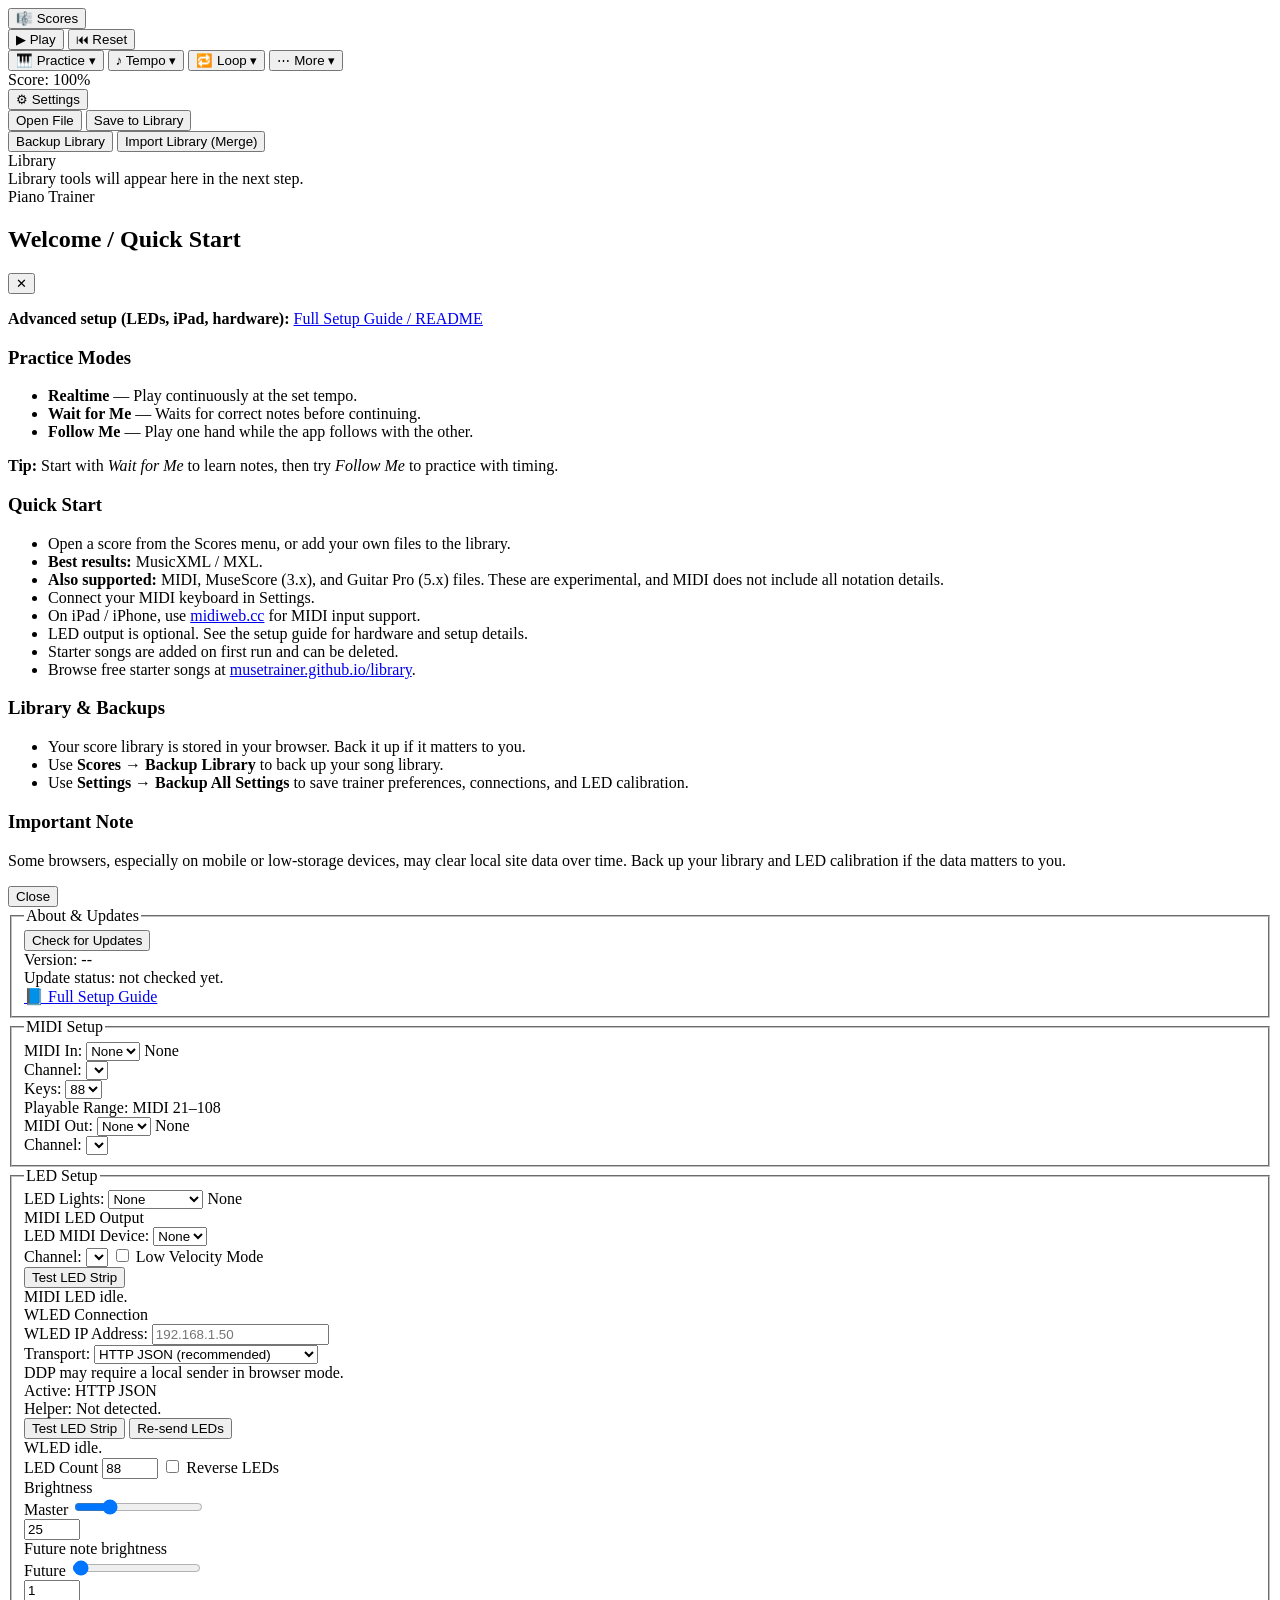
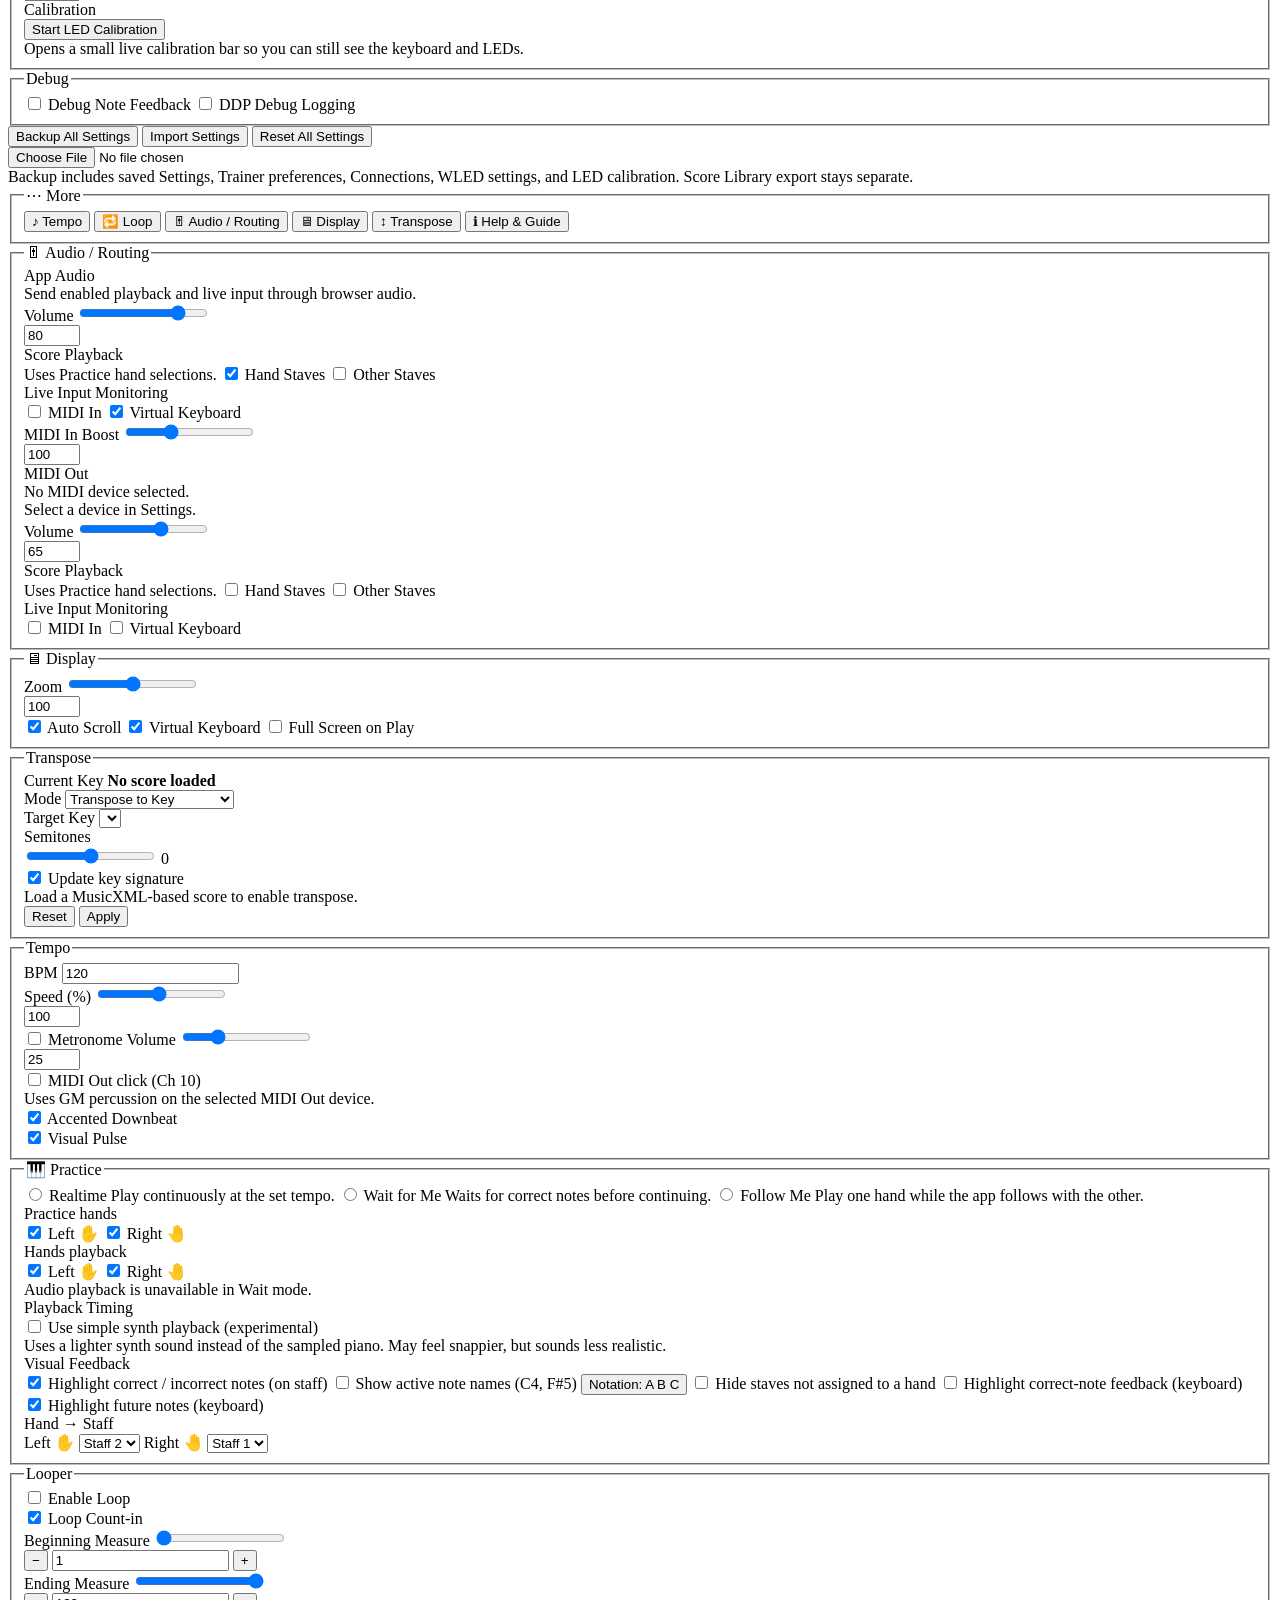
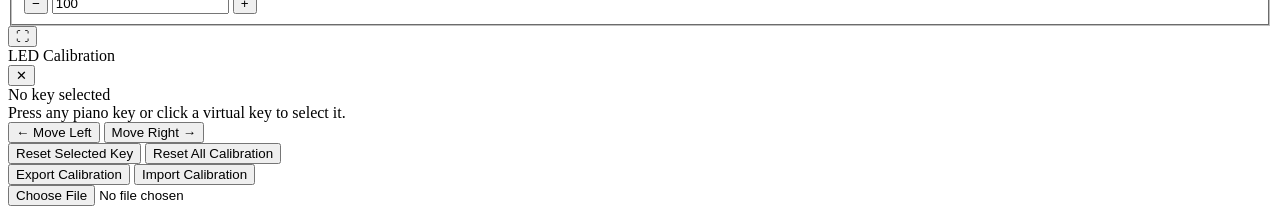
==== index.html @ 51ddfdb7 "Add note-name labels & assigned-staves visibility Adds optional active note-name labels and a notati" ====
<!DOCTYPE html>
<html lang="en">
<head>
    <meta charset="UTF-8">
    <meta name="viewport" content="width=device-width, initial-scale=1.0">
    <meta http-equiv="Cache-Control" content="no-cache, no-store, must-revalidate">
    <meta http-equiv="Pragma" content="no-cache">
    <meta http-equiv="Expires" content="0">
    <title>Piano Trainer Studio</title>

    <meta name="theme-color" content="#05070d">
    <meta name="apple-mobile-web-app-capable" content="yes">
    <meta name="apple-mobile-web-app-title" content="Piano Trainer Studio">
    <link rel="icon" type="image/x-icon" href="assets/icons/favicon.ico">
    <link rel="icon" type="image/png" sizes="32x32" href="assets/icons/favicon-32x32.png">
    <link rel="icon" type="image/png" sizes="16x16" href="assets/icons/favicon-16x16.png">
    <link rel="apple-touch-icon" sizes="180x180" href="assets/icons/apple-touch-icon.png">
    <link rel="manifest" href="site.webmanifest">

    <script>
        (function () {
            const FALLBACK_ASSET_VERSION = '1.2.4';
            const OVERRIDE_KEY = 'pt_assetVersionOverride';
            const VERSION_JSON_PATH = 'version.json';
            let assetVersion = FALLBACK_ASSET_VERSION;
            let versionManifest = null;

            function compareSemverLoose(a, b) {
                const parse = (value) => String(value || '')
                    .trim()
                    .replace(/^[^\d]*/, '')
                    .split(/[\.-]/)
                    .map(part => {
                        const n = Number(part);
                        return Number.isFinite(n) ? n : 0;
                    });
                const aa = parse(a);
                const bb = parse(b);
                const len = Math.max(aa.length, bb.length, 3);
                for (let i = 0; i < len; i++) {
                    const av = aa[i] || 0;
                    const bv = bb[i] || 0;
                    if (av > bv) return 1;
                    if (av < bv) return -1;
                }
                return 0;
            }

            function pickNewestVersion() {
                const candidates = Array.prototype.slice.call(arguments)
                    .map(value => String(value || '').trim())
                    .filter(Boolean);
                if (!candidates.length) return FALLBACK_ASSET_VERSION;
                return candidates.reduce((latest, candidate) => {
                    if (!latest) return candidate;
                    return compareSemverLoose(candidate, latest) > 0 ? candidate : latest;
                }, '');
            }

            let requestedVersion = '';
            let storedVersion = '';
            try {
                const url = new URL(window.location.href);
                requestedVersion = String(url.searchParams.get('appv') || '').trim();
                storedVersion = String(localStorage.getItem(OVERRIDE_KEY) || '').trim();
                assetVersion = pickNewestVersion(assetVersion, requestedVersion, storedVersion);
            } catch (_) {}

            try {
                const request = new XMLHttpRequest();
                const cacheBustedPath = VERSION_JSON_PATH + '?t=' + Date.now();
                request.open('GET', cacheBustedPath, false);
                request.setRequestHeader('Cache-Control', 'no-cache, no-store, must-revalidate');
                request.setRequestHeader('Pragma', 'no-cache');
                request.send(null);

                if (request.status >= 200 && request.status < 300) {
                    versionManifest = JSON.parse(request.responseText || '{}');
                    const jsonVersion = String(versionManifest.version || '').trim();
                    assetVersion = pickNewestVersion(assetVersion, jsonVersion);
                }
            } catch (_) {}

            window.__PT_APP_MANIFEST__ = versionManifest || {};
            window.__PT_ASSET_VERSION__ = assetVersion;

            function writeStyle(href) {
                document.write('<link rel="stylesheet" href="' + href + '?v=' + encodeURIComponent(assetVersion) + '">');
            }

            function writeScript(src) {
                document.write('<script src="' + src + '?v=' + encodeURIComponent(assetVersion) + '"><\/script>');
            }

            writeStyle('style.css');
            writeScript('assets/js/Tone.js');
            writeScript('assets/js/opensheetmusicdisplay.min.js');
        })();
    </script>
</head>
<body>

    <nav id="static-menu">
        <div class="menu-left">
            <button id="btn-scores">🎼 Scores</button>
            <input type="file" id="score-import-input" accept=".musicxml,.xml,.mxl,.mid,.midi,.mscz,.mscx,.gp,.gp3,.gp4,.gp5,.gpx,.gtp,.ptb" multiple style="display:none;">
            <input type="file" id="library-backup-input" accept=".json,application/json" style="display:none;">
            <input type="file" id="file-input" accept=".musicxml,.xml,.mxl,.mid,.midi,.mscz,.mscx,.gp,.gp3,.gp4,.gp5,.gpx,.gtp,.ptb" style="display:none;">
        </div>

        <div class="menu-center">
            <div class="menu-group transport-group">
                <button id="btn-play">▶ Play</button>
                <button id="btn-reset">⏮ Reset</button>
            </div>

            <div class="menu-separator" aria-hidden="true"></div>

            <div class="menu-group toolbar-popup-launchers">
                <button id="btn-practice">🎹 Practice ▾</button>
                <button id="btn-tempo" class="collapse-to-more">♪ Tempo ▾</button>
                <button id="btn-looper" class="collapse-to-more">🔁 Loop ▾</button>
                <button id="btn-more">⋯ More ▾</button>
            </div>

            <div class="menu-separator" aria-hidden="true"></div>

            <div class="menu-group score-display">
                Score: <span id="live-score">100%</span>
            </div>
        </div>

        <div class="menu-right">
            <button id="btn-options">⚙ Settings</button>
        </div>
    </nav>



    <div id="scores-panel" class="scores-drawer popup-surface hidden">
        <div class="scores-drawer-inner">
            <div class="scores-drawer-header">
                
            </div>

            <div class="scores-drawer-body">
                <div class="scores-section scores-actions">
                    <div class="scores-section-label"></div>
                    <div class="scores-action-toolbar">
                        <div class="scores-action-group scores-action-group-current">
                            <button type="button" id="btn-scores-open-file">Open File</button>
                            <button type="button" id="btn-scores-save-current">Save to Library</button>
                        </div>
                        <div class="scores-action-group scores-action-group-library">
                            <button type="button" id="btn-scores-export-library">Backup Library</button>
                            <button type="button" id="btn-scores-import-library">Import Library (Merge)</button>
                        </div>
                    </div>
                </div>

                <div class="scores-section scores-library">
                    <div class="scores-section-label">Library</div>
                    <div id="scores-library-list" class="scores-list-box scores-library-list">
                        <div class="scores-empty-state">Library tools will appear here in the next step.</div>
                    </div>
                </div>
            </div>

        </div>
    </div>


    <div id="help-overlay" class="popup-surface hidden">
        <div class="info-panel info-panel-help">
            <div class="info-panel-header">
                <div>
                    <div class="info-panel-kicker">Piano Trainer</div>
                    <h2>Welcome / Quick Start</h2>
                </div>
                <button type="button" id="btn-help-close" class="info-panel-close" aria-label="Close help">✕</button>
            </div>

            <div class="info-panel-body">
                <section class="info-panel-section">
                    <p><strong>Advanced setup (LEDs, iPad, hardware):</strong> <a href="README.html" target="_blank" rel="noopener noreferrer">Full Setup Guide / README</a></p>
                </section>

                <section class="info-panel-section">
                    <h3>Practice Modes</h3>
                    <ul>
                        <li><strong>Realtime</strong> — Play continuously at the set tempo.</li>
                        <li><strong>Wait for Me</strong> — Waits for correct notes before continuing.</li>
                        <li><strong>Follow Me</strong> — Play one hand while the app follows with the other.</li>
                    </ul>
                    <p><strong>Tip:</strong> Start with <em>Wait for Me</em> to learn notes, then try <em>Follow Me</em> to practice with timing.</p>
                </section>

                <section class="info-panel-section">
                    <h3>Quick Start</h3>
                    <ul>
                        <li>Open a score from the Scores menu, or add your own files to the library.</li>
                        <li><strong>Best results:</strong> MusicXML / MXL.</li>
                        <li><strong>Also supported:</strong> MIDI, MuseScore (3.x), and Guitar Pro (5.x) files. These are experimental, and MIDI does not include all notation details.</li>
                        <li>Connect your MIDI keyboard in Settings.</li>
                        <li>On iPad / iPhone, use <a href="https://midiweb.cc" target="_blank" rel="noopener noreferrer">midiweb.cc</a> for MIDI input support.</li>
                        <li>LED output is optional. See the setup guide for hardware and setup details.</li>
                        <li>Starter songs are added on first run and can be deleted.</li>
                        <li>Browse free starter songs at <a href="https://musetrainer.github.io/library/" target="_blank" rel="noopener noreferrer">musetrainer.github.io/library</a>.</li>
                    </ul>
                </section>

                <section class="info-panel-section">
                    <h3>Library &amp; Backups</h3>
                    <ul>
                        <li>Your score library is stored in your browser. Back it up if it matters to you.</li>
                        <li>Use <strong>Scores → Backup Library</strong> to back up your song library.</li>
                        <li>Use <strong>Settings → Backup All Settings</strong> to save trainer preferences, connections, and LED calibration.</li>
                    </ul>
                </section>

                <section class="info-panel-section">
                    <h3>Important Note</h3>
                    <p>Some browsers, especially on mobile or low-storage devices, may clear local site data over time. Back up your library and LED calibration if the data matters to you.</p>
                </section>
            </div>

            <div class="info-panel-footer">
                <button type="button" id="btn-help-got-it">Close</button>
            </div>
        </div>
    </div>

    <div id="options-overlay" class="popup-surface hidden">
        <div class="options-grid">
            <fieldset id="fs-about-updates">
                <legend>About &amp; Updates</legend>
                <div class="about-update-stack">
                    <div class="update-check-row">
                        <button type="button" id="btn-check-updates">Check for Updates</button>
                        <div class="update-check-meta">
                            <div id="app-version-display" class="setting-note">Version: --</div>
                            <div id="update-status" class="setting-note">Update status: not checked yet.</div>
                        </div>
                        <a class="settings-doc-link" href="README.html" target="_blank" rel="noopener noreferrer">📘 Full Setup Guide</a>
                    </div>
                </div>
            </fieldset>

            <fieldset id="fs-midi-setup">
                <legend>MIDI Setup</legend>
                <div class="connection-stack">
                    <div class="connection-row connection-main-row">
                        <label class="connection-field"><span class="connection-label">MIDI In:</span>
                            <select id="midi-in"><option value="none">None</option></select>
                        </label>
                        <span id="midi-in-connection-status" class="connection-status status-none-text">
                            <span class="status-dot status-none"></span>
                            <span class="status-label">None</span>
                        </span>
                    </div>
                    <div id="midi-in-config" class="connection-row connection-subrow midi-io-row hidden">
                        <div class="midi-inline-item hidden" id="midi-in-channel-row">
                            <label class="midi-inline-field"><span class="connection-label">Channel:</span>
                                <select id="midi-in-channel"></select>
                            </label>
                        </div>
                        <div class="midi-inline-item hidden" id="midi-in-keys-row">
                            <label class="midi-inline-field"><span class="connection-label">Keys:</span>
                                <select id="select-player-piano-type">
                                    <option value="88">88</option>
                                    <option value="76">76</option>
                                    <option value="73">73</option>
                                    <option value="61">61</option>
                                    <option value="49">49</option>
                                    <option value="37">37</option>
                                    <option value="32">32</option>
                                    <option value="25">25</option>
                                </select>
                            </label>
                        </div>
                        <div id="player-piano-range-label" class="setting-note hidden">Playable Range: MIDI 21–108</div>
                    </div>
                    <div class="connection-row connection-main-row">
                        <label class="connection-field"><span class="connection-label">MIDI Out:</span>
                            <select id="midi-out"><option value="none">None</option></select>
                        </label>
                        <span id="midi-out-connection-status" class="connection-status status-none-text">
                            <span class="status-dot status-none"></span>
                            <span class="status-label">None</span>
                        </span>
                    </div>
                    <div class="connection-row connection-subrow connection-channel-row hidden midi-out-inline-row" id="midi-out-channel-row">
                        <label class="midi-inline-field"><span class="connection-label">Channel:</span>
                            <select id="midi-out-channel"></select>
                        </label>
                    </div>
                </div>
                <div id="midi-permission-help" class="setting-note permission-note hidden"></div>
            </fieldset>

            <fieldset id="fs-led-setup">
                <legend>LED Setup</legend>

                <div class="connection-stack led-setup-connection-stack">
                    <div class="connection-row connection-main-row">
                        <label class="connection-field"><span class="connection-label">LED Lights:</span>
                            <select id="led-output-mode">
                                <option value="none">None</option>
                                <option value="midi">MIDI Device</option>
                                <option value="wled">WLED</option>
                            </select>
                        </label>
                        <span id="led-connection-status" class="connection-status status-none-text">
                            <span class="status-dot status-none"></span>
                            <span class="status-label">None</span>
                        </span>
                    </div>
                </div>

                <div id="midi-lights-row" class="connection-subgroup hidden">
                    <div class="setting-subgroup connection-subgroup-card">
                        <div class="setting-subgroup-title">MIDI LED Output</div>
                        <div class="connection-row connection-main-row">
                            <label class="connection-field"><span class="connection-label">LED MIDI Device:</span>
                                <select id="midi-lights"><option value="none">None</option></select>
                            </label>
                        </div>
                        <div class="connection-row connection-subrow connection-channel-row midi-led-inline-row" id="midi-lights-channel-row">
                            <label class="connection-field connection-field-compact midi-led-channel-field"><span class="connection-label">Channel:</span>
                                <select id="midi-lights-channel"></select>
                            </label>
                            <label class="toggle-inline midi-led-low-velocity-inline" id="midi-lights-low-velocity-row"><input type="checkbox" id="check-midi-led-low-velocity"> <span>Low Velocity Mode</span></label>
                        </div>
                        <button type="button" id="btn-test-midi-led">Test LED Strip</button>
                        <div id="midi-led-test-status" class="setting-note">MIDI LED idle.</div>
                    </div>
                </div>

                <div id="wled-settings" class="connection-subgroup hidden">
                    <div class="setting-subgroup connection-subgroup-card">
                        <div class="setting-subgroup-title">WLED Connection</div>
                        <div class="connection-row connection-main-row">
                            <label class="connection-field"><span class="connection-label">WLED IP Address:</span>
                                <input type="text" id="input-wled-ip" placeholder="192.168.1.50">
                            </label>
                        </div>
                        <div class="connection-row connection-subrow connection-transport-row">
                            <label class="connection-field"><span class="connection-label">Transport:</span>
                                <select id="wled-transport">
                                    <option value="http-json">HTTP JSON (recommended)</option>
                                    <option value="ddp">DDP (lower latency, experimental)</option>
                                </select>
                            </label>
                        </div>
                        <div id="wled-transport-hint" class="setting-note hidden">DDP may require a local sender in browser mode.</div>
                        <div id="wled-transport-runtime" class="setting-note">Active: HTTP JSON</div>
                        <div id="wled-helper-status" class="setting-note hidden">Helper: Not detected.</div>
                        
                        <div class="connection-inline-controls">
                            <button type="button" id="btn-test-wled">Test LED Strip</button>
                            <button type="button" id="btn-resend-wled">Re-send LEDs</button>
                        </div>
                        <div id="wled-status" class="setting-note">WLED idle.</div>
                        <div id="wled-permission-help" class="setting-note permission-note hidden"></div>
                    </div>
                </div>

                <div id="led-count-row" class="led-setup-top-row hidden">
                    <label>LED Count
                        <input type="number" id="input-led-count" value="88" min="1" max="500" class="num-input">
                    </label>
                    <label class="toggle-inline led-reverse-toggle"><input type="checkbox" id="check-led-reverse"> <span>Reverse LEDs</span></label>
                </div>

                <div id="led-brightness-settings" class="setting-subgroup led-settings-subgroup hidden">
                    <div class="setting-subgroup-title">Brightness</div>
                    <div class="led-brightness-grid compact-led-grid">
                        <div class="brightness-row">
                            <label for="slider-led-master" class="brightness-label">Master</label>
                            <input type="range" id="slider-led-master" min="1" max="100" value="25">
                            <div class="value-suffix-group">
                                <input type="number" id="val-led-master" value="25" min="1" max="100" class="num-input"><span></span>
                            </div>
                        </div>
                        <div class="led-brightness-subtitle">Future note brightness</div>
                        <div class="brightness-row">
                            <label for="slider-led-future1" class="brightness-label">Future</label>
                            <input type="range" id="slider-led-future1" min="0" max="100" value="1">
                            <div class="value-suffix-group">
                                <input type="number" id="val-led-future1" value="1" min="0" max="100" class="num-input"><span></span>
                            </div>
                        </div>
                    </div>
                </div>

                <div id="led-calibration-settings" class="setting-subgroup led-settings-subgroup hidden">
                    <div class="setting-subgroup-title">Calibration</div>
                    <button type="button" id="btn-led-calibration-toggle">Start LED Calibration</button>
                    <div class="setting-note">Opens a small live calibration bar so you can still see the keyboard and LEDs.</div>
                </div>
            </fieldset>

            <fieldset id="fs-display-debug" class="hidden">
                <legend>Debug</legend>
                <label><input type="checkbox" id="check-debug"> Debug Note Feedback</label>
                <label id="row-wled-ddp-debug"><input type="checkbox" id="check-wled-ddp-debug"> DDP Debug Logging</label>
            </fieldset>
        </div>


            <div class="settings-reset-wrap">
                <div class="settings-action-row">
                    <button type="button" id="btn-backup-settings" class="settings-action-button">Backup All Settings</button>
                    <button type="button" id="btn-import-settings" class="settings-action-button">Import Settings</button>
                    <button type="button" id="btn-reset-preferences" class="settings-action-button settings-reset-button">Reset All Settings</button>
                </div>
                <input type="file" id="input-settings-import" accept=".json,application/json" class="hidden">
                <div class="setting-note settings-reset-note">Backup includes saved Settings, Trainer preferences, Connections, WLED settings, and LED calibration. Score Library export stays separate.</div>
            </div>
    </div>

    <div id="more-popup" class="toolbar-popup popup-surface hidden">
        <fieldset id="fs-more-popup">
            <legend>⋯ More</legend>
            <div class="more-popup-grid">
                <button type="button" id="btn-more-tempo">♪ Tempo</button>
                <button type="button" id="btn-more-loop">🔁 Loop</button>
                <button type="button" id="btn-more-audio">🎚 Audio / Routing</button>
                <button type="button" id="btn-more-display">🖥 Display</button>
                <button type="button" id="btn-more-transpose">↕ Transpose</button>
                <button type="button" id="btn-more-help">ℹ Help &amp; Guide</button>
            </div>
        </fieldset>
    </div>

    <div id="audio-popup" class="toolbar-popup popup-surface hidden">
        <fieldset id="fs-audio-popup">
            <legend>🎚 Audio / Routing</legend>
            <div class="routing-grid">
                <section class="routing-card">
                    <div class="routing-card-title">App Audio</div>
                    <div class="routing-card-subtitle">Send enabled playback and live input through browser audio.</div>

                    <div class="practice-row value-row routing-volume-row">
                        <label for="slider-piano-vol" class="practice-row-label inline-label">Volume</label>
                        <input type="range" id="slider-piano-vol" min="0" max="100" value="80">
                        <div class="routing-value-group">
                            <input type="number" id="val-piano-vol" value="80" min="0" max="100" class="num-input">
                        </div>
                    </div>

                    <div class="routing-source-groups">
                        <div class="routing-source-group">
                            <div class="routing-source-group-label">Score Playback</div>
                            <div class="routing-source-grid routing-source-grid-score">
                                <label class="routing-readonly-note">Uses Practice hand selections.</label>
                                <label><input type="checkbox" id="enable-hand-staves" checked> Hand Staves</label>
                                <label><input type="checkbox" id="enable-other"> Other Staves</label>
                            </div>
                        </div>
                        <div class="routing-source-group">
                            <div class="routing-source-group-label">Live Input Monitoring</div>
                            <div class="routing-source-grid routing-source-grid-live">
                                <label><input type="checkbox" id="enable-instrument"> MIDI In</label>
                                <label><input type="checkbox" id="enable-virtual-keyboard" checked> Virtual Keyboard</label>
                            </div>
                            <div id="routing-midiin-boost-row" class="practice-row value-row routing-volume-row routing-live-boost-row hidden">
                                <label for="slider-midiin-boost" class="practice-row-label inline-label">MIDI In Boost</label>
                                <input type="range" id="slider-midiin-boost" min="50" max="200" value="100">
                                <div class="routing-value-group">
                                    <input type="number" id="val-midiin-boost" value="100" min="50" max="200" class="num-input">
                                </div>
                            </div>
                        </div>
                    </div>
                </section>

                <section class="routing-card" id="trainer-midiout-card">
                    <div class="routing-card-title">MIDI Out</div>
                    <div class="routing-card-subtitle" id="trainer-midi-out-summary">No MIDI device selected.</div>
                    <div class="routing-card-subtitle routing-card-subtitle-secondary" id="trainer-midi-out-summary-hint">Select a device in Settings.</div>

                    <div class="practice-row value-row routing-volume-row">
                        <label for="slider-midiout-vol" class="practice-row-label inline-label">Volume</label>
                        <input type="range" id="slider-midiout-vol" min="0" max="100" value="65">
                        <div class="routing-value-group">
                            <input type="number" id="val-midiout-vol" value="65" min="0" max="100" class="num-input">
                        </div>
                    </div>

                    <div class="routing-source-groups">
                        <div class="routing-source-group">
                            <div class="routing-source-group-label">Score Playback</div>
                            <div class="routing-source-grid routing-source-grid-score">
                                <label class="routing-readonly-note">Uses Practice hand selections.</label>
                                <label><input type="checkbox" id="enable-midiout-hand-staves"> Hand Staves</label>
                                <label><input type="checkbox" id="enable-midiout-other"> Other Staves</label>
                            </div>
                        </div>
                        <div class="routing-source-group">
                            <div class="routing-source-group-label">Live Input Monitoring</div>
                            <div class="routing-source-grid routing-source-grid-live">
                                <label><input type="checkbox" id="enable-midiout-instrument"> MIDI In</label>
                                <label><input type="checkbox" id="enable-midiout-virtual-keyboard"> Virtual Keyboard</label>
                            </div>
                        </div>
                    </div>
                </section>
            </div>
        </fieldset>
    </div>

    <div id="display-popup" class="toolbar-popup popup-surface hidden">
        <fieldset id="fs-display-popup">
            <legend>🖥 Display</legend>
            <div class="display-popup-grid">
                <div class="practice-row value-row display-zoom-row">
                    <label for="slider-zoom" class="practice-row-label inline-label display-zoom-label">Zoom</label>
                    <input type="range" id="slider-zoom" min="50" max="150" value="100">
                    <div class="value-suffix-group display-zoom-value">
                        <input type="number" id="val-zoom" value="100" min="50" max="150" class="num-input"><span></span>
                    </div>
                </div>

                <div class="practice-row display-toggle-row">
                    <label><input type="checkbox" id="check-autoscroll" checked> Auto Scroll</label>
                    <label><input type="checkbox" id="check-keyboard" checked> Virtual Keyboard</label>
                    <label><input type="checkbox" id="check-fullscreen-on-play"> Full Screen on Play</label>
                </div>
            </div>
        </fieldset>
    </div>

    <div id="transpose-popup" class="toolbar-popup popup-surface hidden">
        <fieldset id="fs-transpose-popup">
            <legend>Transpose</legend>
            <div class="transpose-grid">
                <div class="transpose-row transpose-current-row">
                    <span class="transpose-label">Current Key</span>
                    <strong id="transpose-current-key">No score loaded</strong>
                </div>

                <div class="transpose-row">
                    <label for="transpose-mode">Mode</label>
                    <select id="transpose-mode">
                        <option value="key">Transpose to Key</option>
                        <option value="semitone">Transpose by Semitones</option>
                    </select>
                </div>

                <div class="transpose-row" data-transpose-mode-row="key">
                    <label for="transpose-target-key">Target Key</label>
                    <select id="transpose-target-key"></select>
                </div>

                <div class="transpose-row hidden" data-transpose-mode-row="semitone">
                    <label for="transpose-semitones">Semitones</label>
                    <div class="transpose-semitone-row">
                        <input type="range" id="transpose-semitones" min="-12" max="12" step="1" value="0">
                        <span id="transpose-semitones-value">0</span>
                    </div>
                </div>

                <div class="transpose-row transpose-checkbox-row">
                    <label><input type="checkbox" id="transpose-update-key-signature" checked> Update key signature</label>
                </div>

                <div id="transpose-status" class="transpose-status">Load a MusicXML-based score to enable transpose.</div>

                <div class="transpose-actions">
                    <button type="button" id="btn-transpose-reset">Reset</button>
                    <button type="button" id="btn-transpose-apply">Apply</button>
                </div>
            </div>
        </fieldset>
    </div>

    <div id="tempo-popup" class="toolbar-popup popup-surface hidden">
        <fieldset id="fs-tempo-popup">
            <legend>Tempo</legend>
            <div class="tempo-popup-grid">
                <div class="tempo-row bpm-row">
                    <label for="val-bpm" class="tempo-label">BPM</label>
                    <input type="number" id="val-bpm" value="120" class="num-input">
                </div>

                <div class="tempo-row speed-row">
                    <label for="slider-speed" class="tempo-label">Speed (%)</label>
                    <input type="range" id="slider-speed" min="10" max="200" value="100">
                    <div class="value-suffix-group">
                        <input type="number" id="val-speed" value="100" min="10" max="200" class="num-input"><span></span>
                    </div>
                </div>

                <div class="tempo-divider"></div>

                <div class="tempo-row metro-row">
                    <label class="metro-enable"><input type="checkbox" id="check-metronome"> Metronome</label>
                    <label for="slider-metro-vol" id="tempo-metro-volume-label" class="tempo-label metro-volume-label">Volume</label>
                    <input type="range" id="slider-metro-vol" min="0" max="100" value="25">
                    <div class="value-suffix-group">
                        <input type="number" id="val-metro-vol" value="25" min="0" max="100" class="num-input"><span></span>
                    </div>
                </div>

                <div class="tempo-row tempo-midiout-metronome-row">
                    <div class="tempo-row-spacer" aria-hidden="true"></div>
                    <label class="tempo-midiout-metronome-toggle"><input type="checkbox" id="check-metronome-midiout"> MIDI Out click (Ch 10)</label>
                    <div id="tempo-midiout-metronome-hint" class="tempo-inline-note">Uses GM percussion on the selected MIDI Out device.</div>
                </div>

                <div class="tempo-row tempo-accented-downbeat-row">
                    <div class="tempo-row-spacer" aria-hidden="true"></div>
                    <label class="tempo-accented-downbeat-toggle"><input type="checkbox" id="check-accented-downbeat" checked> Accented Downbeat</label>
                </div>

                <div class="tempo-row tempo-visual-pulse-row">
                    <div class="tempo-row-spacer" aria-hidden="true"></div>
                    <label class="tempo-visual-pulse-toggle"><input type="checkbox" id="check-visual-pulse" checked> Visual Pulse</label>
                </div>
            </div>
        </fieldset>
    </div>

    <div id="practice-popup" class="toolbar-popup popup-surface hidden">
        <fieldset id="fs-practice-popup">
            <legend>🎹 Practice</legend>

            <div class="practice-rows">
                <div class="practice-mode-group" role="radiogroup" aria-label="Practice mode">
                    <label class="practice-mode-option">
                        <input type="radio" name="practice-mode" id="mode-realtime" value="realtime">
                        <span class="practice-mode-title">Realtime</span>
                        <span class="practice-mode-desc">Play continuously at the set tempo.</span>
                    </label>

                    <label class="practice-mode-option">
                        <input type="radio" name="practice-mode" id="mode-wait" value="wait">
                        <span class="practice-mode-title">Wait for Me</span>
                        <span class="practice-mode-desc">Waits for correct notes before continuing.</span>
                    </label>

                    <label class="practice-mode-option">
                        <input type="radio" name="practice-mode" id="mode-follow" value="follow">
                        <span class="practice-mode-title">Follow Me</span>
                        <span class="practice-mode-desc">Play one hand while the app follows with the other.</span>
                    </label>
                </div>

                <div class="practice-divider"></div>

                <div class="practice-row practice-hands-row">
                    <div class="practice-row-label">Practice hands</div>
                    <div class="inline-checkboxes compact-checkboxes">
                        <label><input type="checkbox" id="practice-lh" checked> Left ✋</label>
                        <label><input type="checkbox" id="practice-rh" checked> Right 🤚</label>
                    </div>
                </div>

                <div class="practice-row practice-playback-row">
                    <div class="practice-row-label">Hands playback</div>
                    <div class="inline-checkboxes compact-checkboxes">
                        <label><input type="checkbox" id="enable-staff-lh" checked> Left ✋</label>
                        <label><input type="checkbox" id="enable-staff-rh" checked> Right 🤚</label>
                    </div>
                </div>

                <div class="practice-row practice-mode-status-row" id="practice-wait-note-row">
                    <div class="practice-row-label"></div>
                    <div class="practice-inline-note" id="practice-wait-note">Audio playback is unavailable in Wait mode.</div>
                </div>

                <div class="practice-divider"></div>

                <div class="practice-row practice-playback-timing-row">
                    <div class="practice-row-label">Playback Timing</div>
                    <div class="practice-options-stack">
                        <label class="inline-row-flex"><input type="checkbox" id="check-low-latency-playback"> Use simple synth playback (experimental)</label>
                        <div class="practice-inline-note">Uses a lighter synth sound instead of the sampled piano. May feel snappier, but sounds less realistic.</div>
                    </div>
                </div>

                <div class="practice-divider"></div>

                <div class="practice-section-title">Visual Feedback</div>

                <div class="practice-feedback-list">
                    <label class="inline-row-flex"><input type="checkbox" id="check-feedback" checked> Highlight correct / incorrect notes (on staff)</label>
                    <label class="inline-row-flex"><input type="checkbox" id="check-note-names"> Show active note names (C4, F#5)</label>
                    <button type="button" id="btn-note-name-system" aria-pressed="false">Notation: A B C</button>
                    <label class="inline-row-flex"><input type="checkbox" id="check-assigned-staves-only"> Hide staves not assigned to a hand</label>
                    <label class="inline-row-flex"><input type="checkbox" id="check-correct-highlight"> Highlight correct-note feedback (keyboard)</label>
                    <label class="inline-row-flex"><input type="checkbox" id="check-future-preview" checked> Highlight future notes (keyboard)</label>
                </div>

                <div class="practice-divider"></div>

                <div class="practice-row practice-hand-staff-row">
                    <div class="practice-row-label">Hand → Staff</div>
                    <div class="practice-hand-staff-controls">
                        <label class="practice-hand-staff-control">Left ✋
                            <select id="assign-lh"><option value="2">Staff 2</option></select>
                        </label>
                        <label class="practice-hand-staff-control">Right 🤚
                            <select id="assign-rh"><option value="1">Staff 1</option></select>
                        </label>
                    </div>
                </div>
            </div>
        </fieldset>
    </div>

    <div id="looper-popup" class="toolbar-popup popup-surface hidden">
        <fieldset id="fs-looper">
            <legend>Looper</legend>
            <div class="loop-top-row">
                <label id="looper-enable-row" class="looper-option-row"><input type="checkbox" id="check-looper"> Enable Loop</label>
            </div>
            <div class="loop-countin-row">
                <label id="looper-countin-row" class="loop-countin-label looper-option-row"><input type="checkbox" id="check-loop-countin" checked> Loop Count-in</label>
            </div>
            <div class="loop-range-group">
                <div class="loop-range-row">
                    <label for="slider-loop-min" class="loop-range-label">Beginning Measure</label>
                    <input type="range" id="slider-loop-min" min="1" max="100" value="1">
                    <div class="loop-stepper" aria-label="Beginning Measure controls">
                        <button type="button" id="btn-loop-min-decrease" class="loop-stepper-btn" aria-label="Decrease beginning measure">−</button>
                        <input type="number" id="val-loop-min" value="1" class="num-input loop-range-input">
                        <button type="button" id="btn-loop-min-increase" class="loop-stepper-btn" aria-label="Increase beginning measure">+</button>
                    </div>
                </div>
                <div class="loop-range-row">
                    <label for="slider-loop-max" class="loop-range-label">Ending Measure</label>
                    <input type="range" id="slider-loop-max" min="1" max="100" value="100">
                    <div class="loop-stepper" aria-label="Ending Measure controls">
                        <button type="button" id="btn-loop-max-decrease" class="loop-stepper-btn" aria-label="Decrease ending measure">−</button>
                        <input type="number" id="val-loop-max" value="100" class="num-input loop-range-input">
                        <button type="button" id="btn-loop-max-increase" class="loop-stepper-btn" aria-label="Increase ending measure">+</button>
                    </div>
                </div>
            </div>
        </fieldset>
    </div>

    <div id="music-area">
        <div class="score-overlay-controls" aria-label="Score view controls">
            <button type="button" id="btn-score-fullscreen" class="score-fullscreen-toggle" aria-label="Enter full screen" aria-pressed="false" title="Enter full screen" data-tooltip="Enter full screen">⛶</button>
        </div>
        <div id="canvas-wrapper">
            <div id="cursor-layer"></div>
            <div id="looper-layer"></div>
            <div id="feedback-layer"></div>
            <div id="osmd-container"></div>
        </div>
    </div>

    <div id="trainer-bottom-stack">
        <div id="virtual-keyboard-container" class="hidden">
            <div id="virtual-keyboard"></div>
        </div>
    </div>

    <div id="led-calibration-panel" class="hidden">
        <div class="led-calibration-header">
            <div id="led-calibration-panel-title">LED Calibration</div>
            <button type="button" id="btn-led-calibration-done" class="led-calibration-close" aria-label="Close LED calibration">✕</button>
        </div>
        <div id="led-calibration-current">No key selected</div>
        <div id="led-calibration-hint">Press any piano key or click a virtual key to select it.</div>
        <div class="sync-inputs calibration-buttons calibration-nudge-row">
            <button type="button" id="btn-led-calibration-left">← Move Left</button>
            <button type="button" id="btn-led-calibration-right">Move Right →</button>
        </div>
        <div class="sync-inputs calibration-buttons calibration-reset-row">
            <button type="button" id="btn-led-calibration-reset-key">Reset Selected Key</button>
            <button type="button" id="btn-led-calibration-reset-all">Reset All Calibration</button>
        </div>
        <div class="sync-inputs calibration-buttons calibration-io-row">
            <button type="button" id="btn-led-calibration-export">Export Calibration</button>
            <button type="button" id="btn-led-calibration-import">Import Calibration</button>
        </div>
        <input type="file" id="input-led-calibration-import" accept=".json,application/json" class="hidden">
    </div>

    <script>document.write('<script src="js/trainer-state.js?v=' + encodeURIComponent(window.__PT_ASSET_VERSION__ || 'dev') + '"><\/script>');</script>
    <script>document.write('<script src="js/transpose/transpose-engine.js?v=' + encodeURIComponent(window.__PT_ASSET_VERSION__ || 'dev') + '"><\/script>');</script>
    <script>document.write('<script src="js/transpose/transpose-ui.js?v=' + encodeURIComponent(window.__PT_ASSET_VERSION__ || 'dev') + '"><\/script>');</script>
    <script>document.write('<script src="js/toolbar-ui.js?v=' + encodeURIComponent(window.__PT_ASSET_VERSION__ || 'dev') + '"><\/script>');</script>
    <script>document.write('<script src="js/score-library.js?v=' + encodeURIComponent(window.__PT_ASSET_VERSION__ || 'dev') + '"><\/script>');</script>
    <script>document.write('<script src="js/scores-ui.js?v=' + encodeURIComponent(window.__PT_ASSET_VERSION__ || 'dev') + '"><\/script>');</script>
    <script>document.write('<script src="js/led.js?v=' + encodeURIComponent(window.__PT_ASSET_VERSION__ || 'dev') + '"><\/script>');</script>
    <script>document.write('<script src="js/midi.js?v=' + encodeURIComponent(window.__PT_ASSET_VERSION__ || 'dev') + '"><\/script>');</script>
    <script>document.write('<script src="js/midi-import.js?v=' + encodeURIComponent(window.__PT_ASSET_VERSION__ || 'dev') + '"><\/script>');</script>
    <script>document.write('<script src="js/feedback-engine.js?v=' + encodeURIComponent(window.__PT_ASSET_VERSION__ || 'dev') + '"><\/script>');</script>
    <script>document.write('<script src="js/feedback-debug.js?v=' + encodeURIComponent(window.__PT_ASSET_VERSION__ || 'dev') + '"><\/script>');</script>
    <script>document.write('<script src="js/trainer-timing.js?v=' + encodeURIComponent(window.__PT_ASSET_VERSION__ || 'dev') + '"><\/script>');</script>
    <script>document.write('<script src="js/trainer-core.js?v=' + encodeURIComponent(window.__PT_ASSET_VERSION__ || 'dev') + '"><\/script>');</script>
</body>
</html>
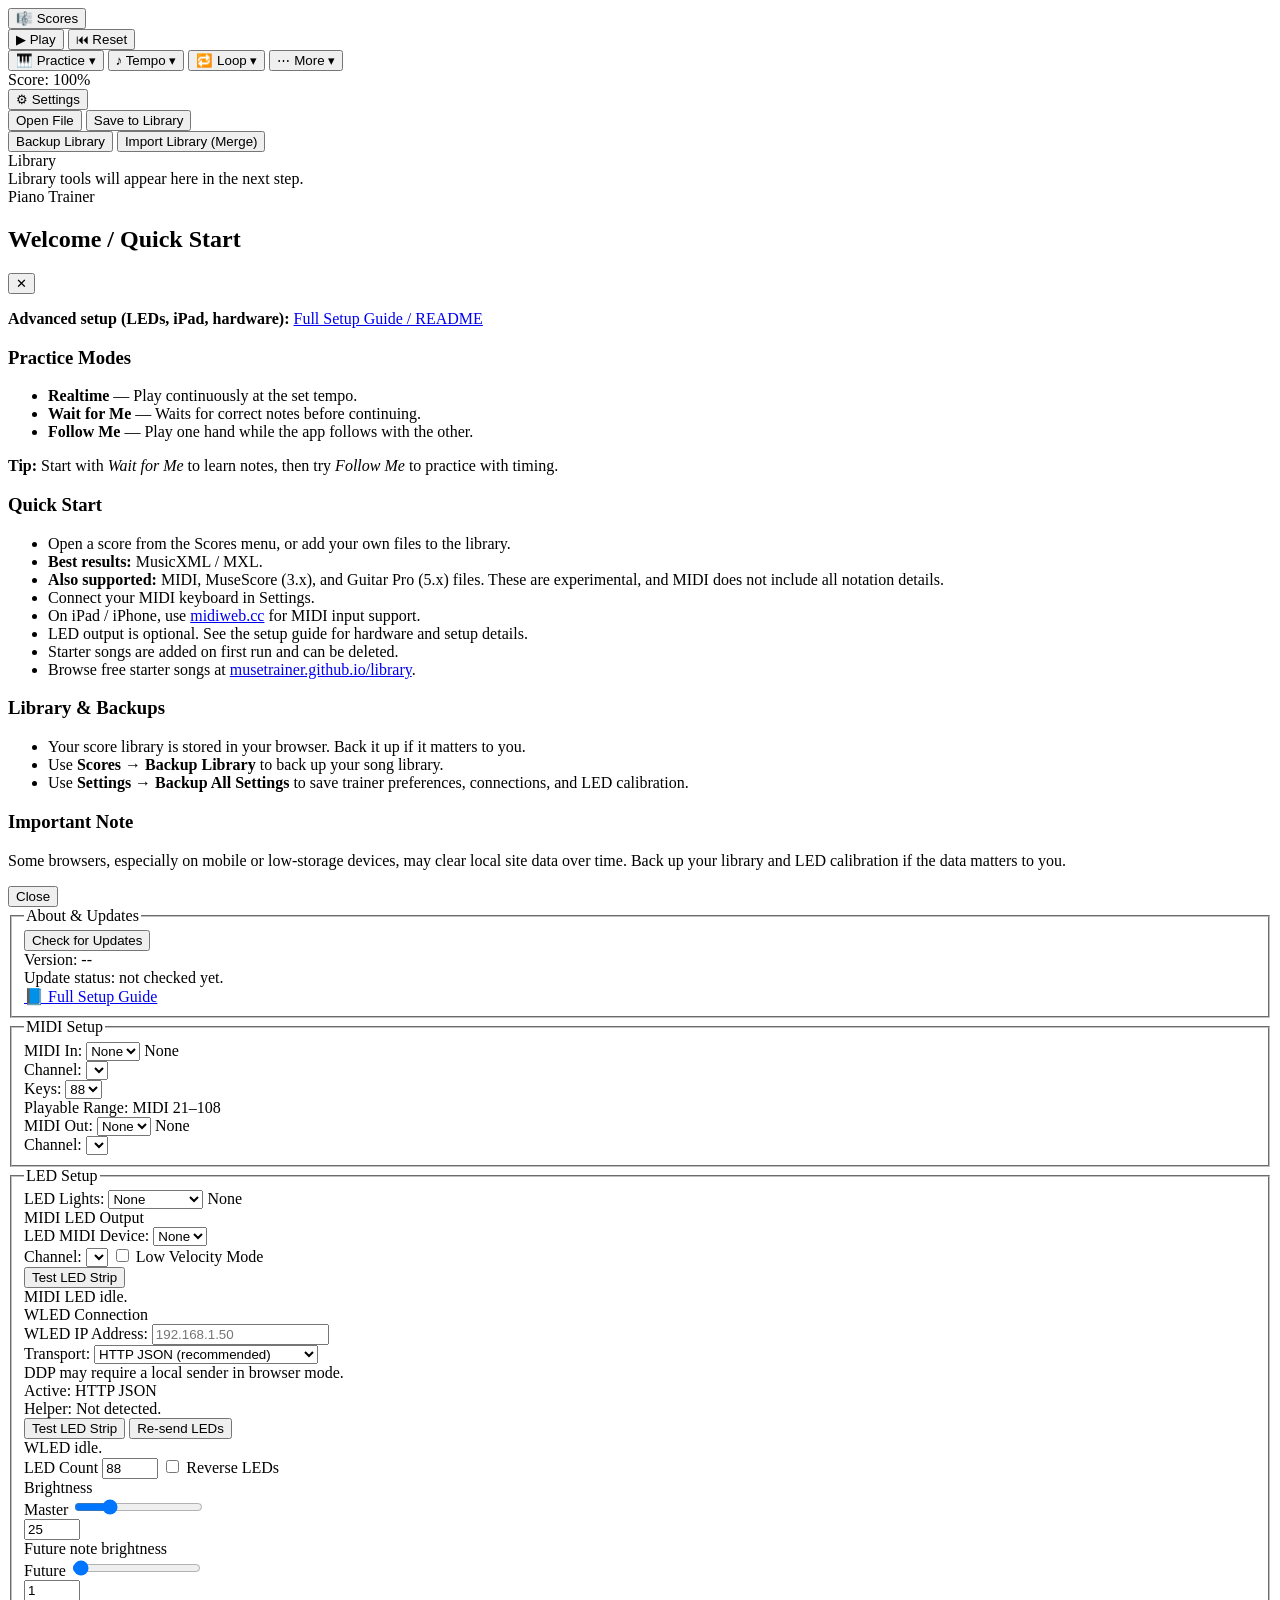
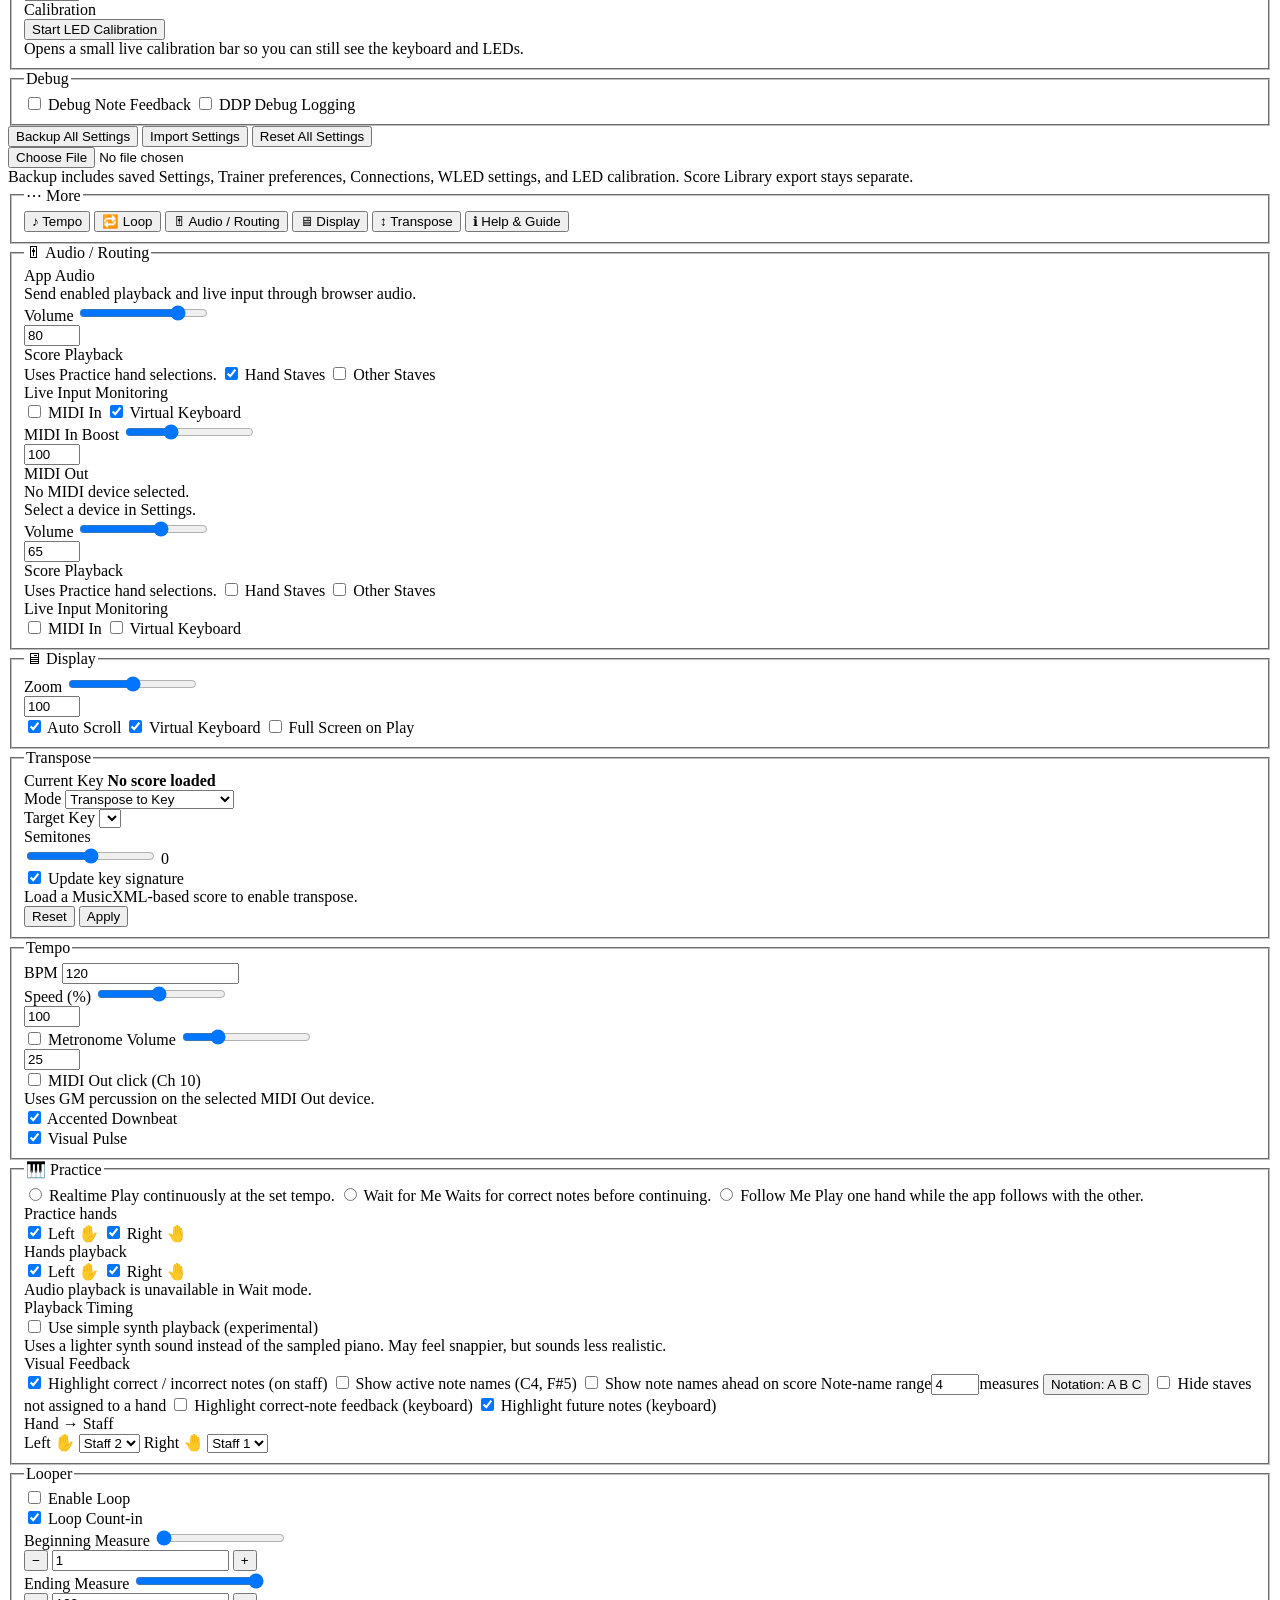
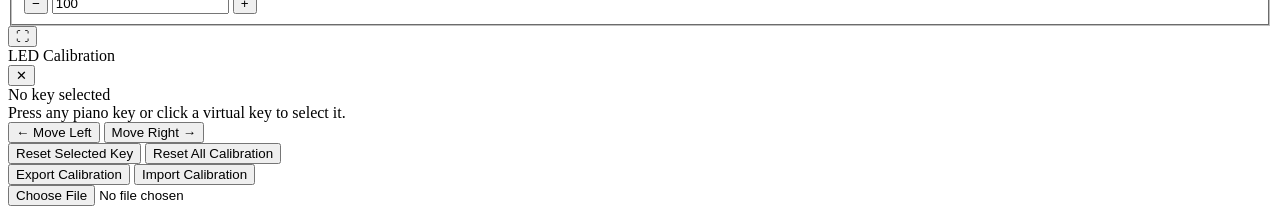
==== commit 83199687: "Add ahead-of-time note names on score with depth control" ====
--- a/index.html
+++ b/index.html
@@ -687,6 +687,8 @@
                 <div class="practice-feedback-list">
                     <label class="inline-row-flex"><input type="checkbox" id="check-feedback" checked> Highlight correct / incorrect notes (on staff)</label>
                     <label class="inline-row-flex"><input type="checkbox" id="check-note-names"> Show active note names (C4, F#5)</label>
+                    <label class="inline-row-flex"><input type="checkbox" id="check-score-note-names"> Show note names ahead on score</label>
+                    <label class="inline-row-flex note-name-depth-control"><span>Note-name range</span><input type="number" id="input-score-note-depth" min="1" max="16" value="4" class="num-input" aria-label="Note-name range in measures"><span>measures</span></label>
                     <button type="button" id="btn-note-name-system" aria-pressed="false">Notation: A B C</button>
                     <label class="inline-row-flex"><input type="checkbox" id="check-assigned-staves-only"> Hide staves not assigned to a hand</label>
                     <label class="inline-row-flex"><input type="checkbox" id="check-correct-highlight"> Highlight correct-note feedback (keyboard)</label>
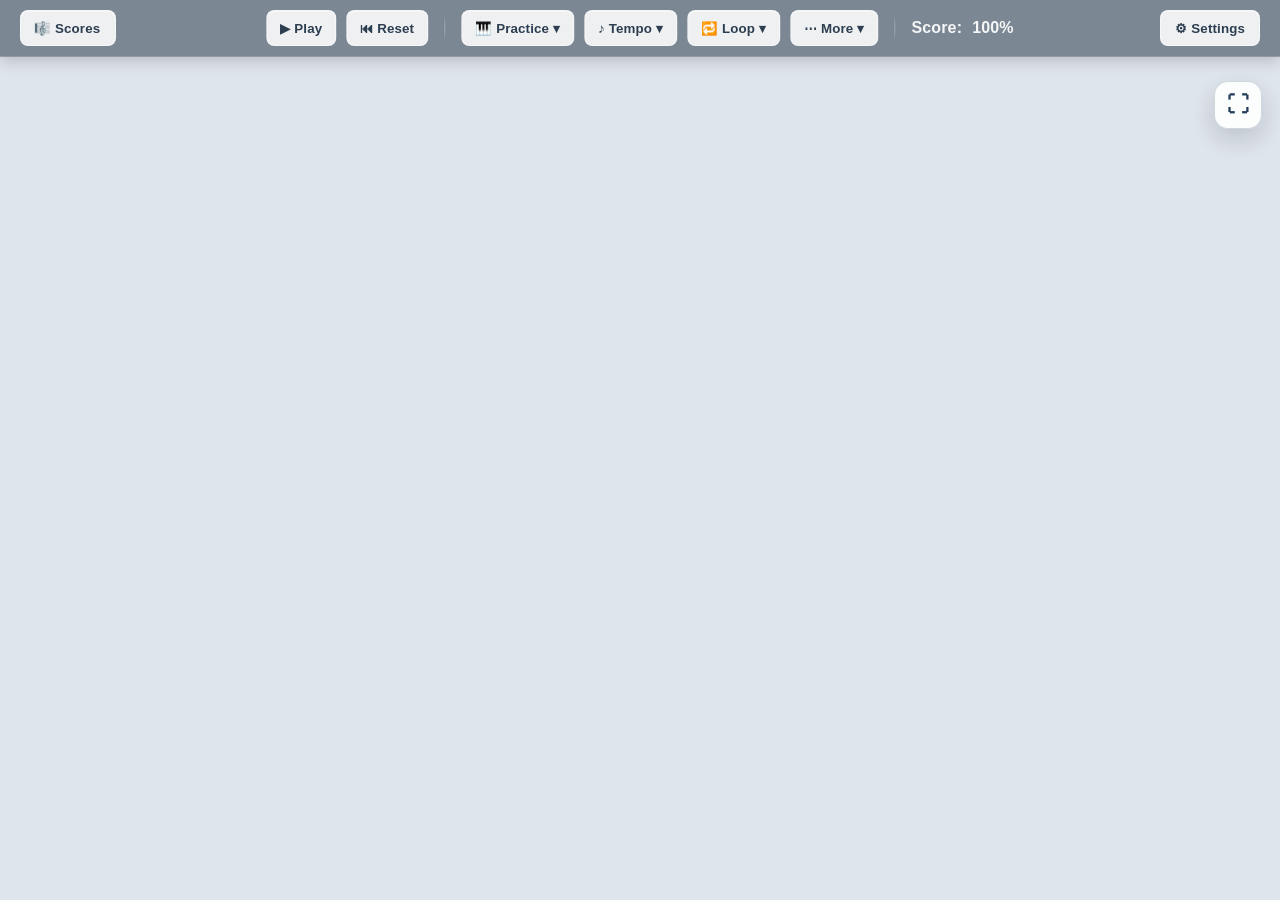
==== commit 5b5ba1a7: "Refactor note-name label rendering with chord staggering and improved styling" ====
--- a/index.html
+++ b/index.html
@@ -689,7 +689,7 @@
                     <label class="inline-row-flex"><input type="checkbox" id="check-note-names"> Show active note names (C4, F#5)</label>
                     <label class="inline-row-flex"><input type="checkbox" id="check-score-note-names"> Show note names ahead on score</label>
                     <label class="inline-row-flex note-name-depth-control"><span>Note-name range</span><input type="number" id="input-score-note-depth" min="1" max="16" value="4" class="num-input" aria-label="Note-name range in measures"><span>measures</span></label>
-                    <button type="button" id="btn-note-name-system" aria-pressed="false">Notation: A B C</button>
+                    <button type="button" id="btn-note-name-system" class="note-name-system-btn" aria-pressed="false">Notation: A B C</button>
                     <label class="inline-row-flex"><input type="checkbox" id="check-assigned-staves-only"> Hide staves not assigned to a hand</label>
                     <label class="inline-row-flex"><input type="checkbox" id="check-correct-highlight"> Highlight correct-note feedback (keyboard)</label>
                     <label class="inline-row-flex"><input type="checkbox" id="check-future-preview" checked> Highlight future notes (keyboard)</label>
